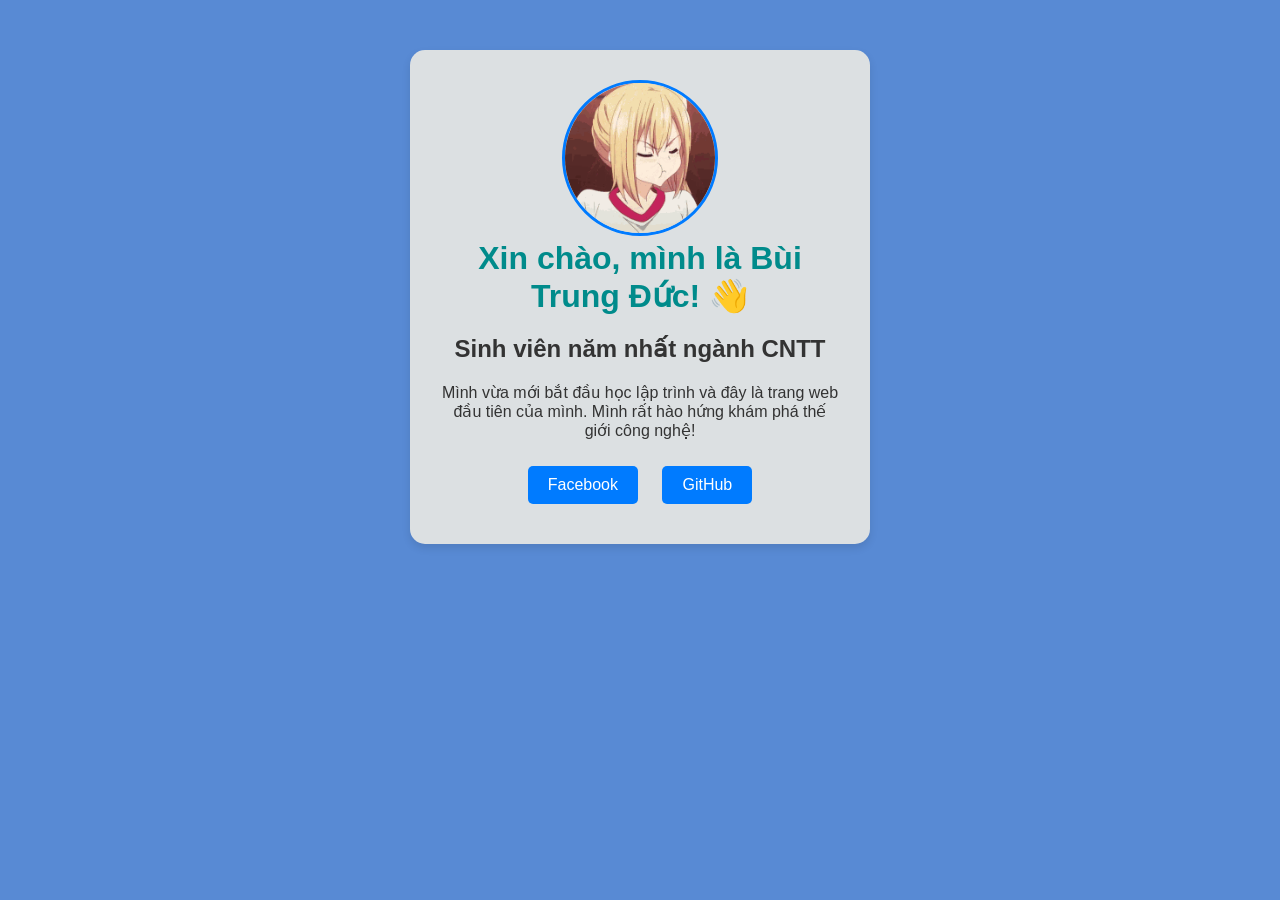
==== index.html @ e3af49bd "Change file" ====
<!DOCTYPE html> 
<html lang="vi"> 
    <style>
     body {
            background-color: #1358a8;
            font-family: Arial, sans-serif;
            margin: 0;
            padding: 20px;
            color: #333;
        }
        
        header, main, footer {
            max-width: 800px;
            margin: 0 auto;
            padding: 15px;
            background-color: rgba(209, 99, 99, 0.6);
            border-radius: 8px;
            margin-bottom: 15px;
        }
        
        h1 {
            color: #008B8B;
            margin: 0;
        }
        
        /* Căn giữa ảnh cho đẹp */
        picture {
            display: block;
            text-align: center;
            margin: 15px 0;
        }
        
        picture img {
            max-width: 100%;
            height: auto;
            border-radius: 8px;
            box-shadow: 0 4px 8px rgba(0, 0, 0, 0.2);
        }
     </style>
     <link rel="stylesheet" href="css/style.css">
<head> 
     <link rel="icon" href="assets/images.jfif" >
    <meta name="description" content="Trang giới thiệu bản thân - Bài thực hành FIT4014">
    <meta name="author" content="Đức">
    <meta charset="UTF-8"> 
    <meta name="viewport" content="width=device-width, initial-scale=1.0">     <title>Trang cá nhân của tôi</title> 
    <link rel="stylesheet" href="css/style.css"> 
</head> 
<body> 
    <div class="container"> 
        <!-- Lưu một ảnh vào thư mục assets và đổi tên tệp tương ứng dưới đây -->         <img src="assets/images/avatar.jpg" alt="Ảnh đại diện" class="avatar"> 
         
        <h1>Xin chào, mình là Bùi Trung Đức! 👋</h1>

        <h2>Sinh viên năm nhất ngành CNTT</h2> 
         
        <p>Mình vừa mới bắt đầu học lập trình và đây là trang web đầu tiên của mình. Mình rất hào hứng khám phá thế giới công nghệ!</p> 
         
        <div class="links"> 
            <a href="https://facebook.com/@yukosheini" target="_blank">Facebook</a> 
            <a href="https://github.com/yukosheini" target="_blank">GitHub</a> 
        </div> 
    </div> 
</body> 
</html>
---- css/style.css ----
body {     font-family: Arial, sans-serif;     background-color: #588ad4;     display: flex;     justify-content: center;     padding-top: 50px; 
} .container {     background-color: rgb(220, 224, 226);     width: 400px;     padding: 30px;     border-radius: 15px;     box-shadow: 0 4px 8px rgba(0,0,0,0.1);     text-align: center; 
} .avatar {     width: 150px;     height: 150px;     border-radius: 50%;     object-fit: cover;     border: 3px solid #007bff; 
} .links a {     display: inline-block;     margin: 10px;     padding: 10px 20px;     background-color: #007bff;     color: white;     text-decoration: none;     border-radius: 5px; } .links a:hover {     background-color: #0056b3; 
}
---- css/style.css ----
body {     font-family: Arial, sans-serif;     background-color: #588ad4;     display: flex;     justify-content: center;     padding-top: 50px; 
} .container {     background-color: rgb(220, 224, 226);     width: 400px;     padding: 30px;     border-radius: 15px;     box-shadow: 0 4px 8px rgba(0,0,0,0.1);     text-align: center; 
} .avatar {     width: 150px;     height: 150px;     border-radius: 50%;     object-fit: cover;     border: 3px solid #007bff; 
} .links a {     display: inline-block;     margin: 10px;     padding: 10px 20px;     background-color: #007bff;     color: white;     text-decoration: none;     border-radius: 5px; } .links a:hover {     background-color: #0056b3; 
}
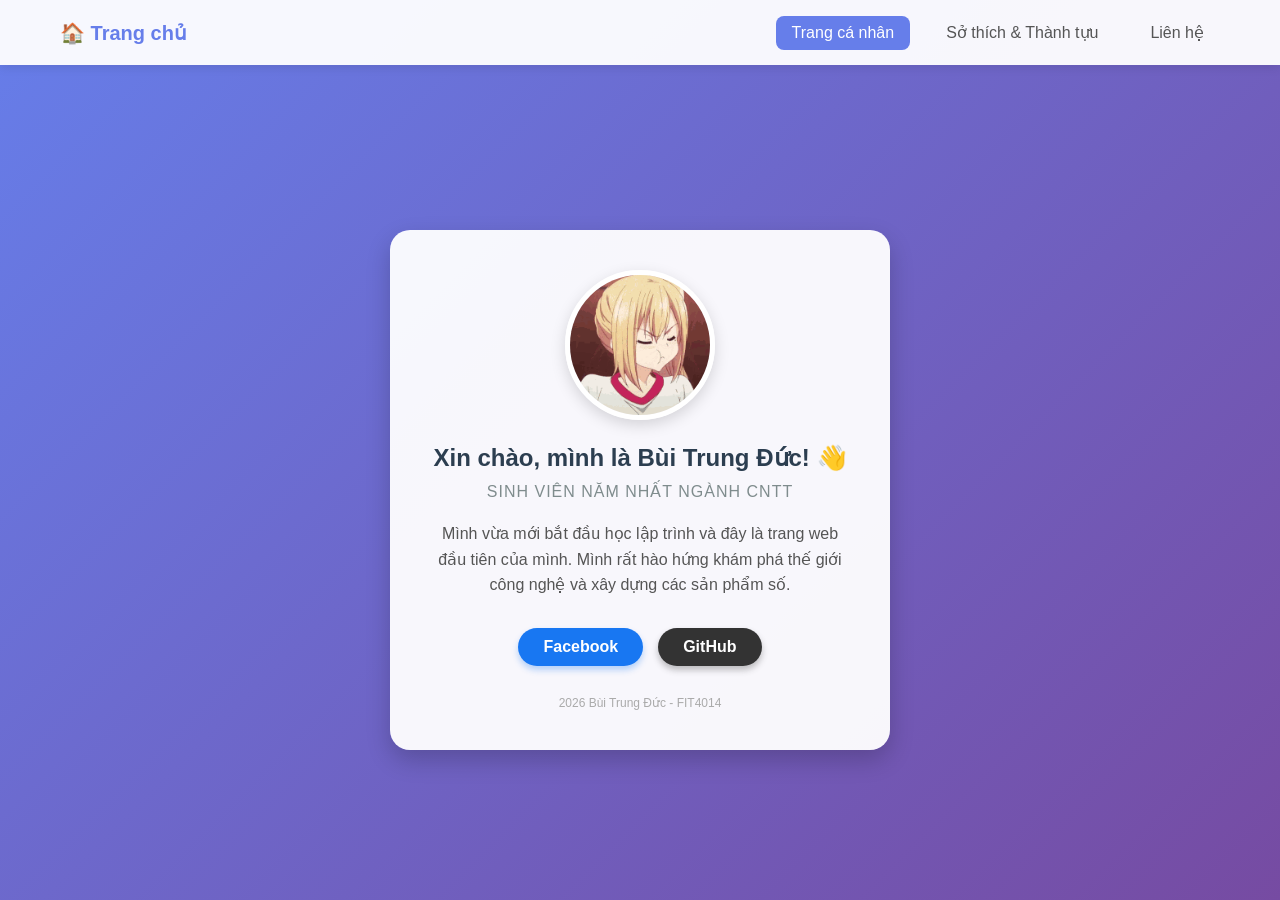
==== commit 45c6919d: "update cv" ====
--- a/index.html
+++ b/index.html
@@ -1,65 +1,226 @@
-<!DOCTYPE html> 
-<html lang="vi"> 
-    <style>
-     body {
-            background-color: #1358a8;
-            font-family: Arial, sans-serif;
-            margin: 0;
-            padding: 20px;
-            color: #333;
-        }
-        
-        header, main, footer {
-            max-width: 800px;
-            margin: 0 auto;
-            padding: 15px;
-            background-color: rgba(209, 99, 99, 0.6);
-            border-radius: 8px;
-            margin-bottom: 15px;
-        }
-        
-        h1 {
-            color: #008B8B;
-            margin: 0;
-        }
-        
-        /* Căn giữa ảnh cho đẹp */
-        picture {
-            display: block;
-            text-align: center;
-            margin: 15px 0;
-        }
-        
-        picture img {
-            max-width: 100%;
-            height: auto;
-            border-radius: 8px;
-            box-shadow: 0 4px 8px rgba(0, 0, 0, 0.2);
-        }
-     </style>
-     <link rel="stylesheet" href="css/style.css">
-<head> 
-     <link rel="icon" href="assets/images.jfif" >
+<!DOCTYPE html>
+<html lang="vi">
+<head>
+    <meta charset="UTF-8">
+    <meta name="viewport" content="width=device-width, initial-scale=1.0">
     <meta name="description" content="Trang giới thiệu bản thân - Bài thực hành FIT4014">
     <meta name="author" content="Đức">
-    <meta charset="UTF-8"> 
-    <meta name="viewport" content="width=device-width, initial-scale=1.0">     <title>Trang cá nhân của tôi</title> 
-    <link rel="stylesheet" href="css/style.css"> 
-</head> 
-<body> 
-    <div class="container"> 
-        <!-- Lưu một ảnh vào thư mục assets và đổi tên tệp tương ứng dưới đây -->         <img src="assets/images/avatar.jpg" alt="Ảnh đại diện" class="avatar"> 
-         
+    
+    <link rel="icon" href="assets/images.jfif" type="image/x-icon">
+    
+    <title>Trang cá nhân của Bùi Trung Đức</title>
+
+    <style>
+        * {
+            box-sizing: border-box;
+            margin: 0;
+            padding: 0;
+        }
+
+        body {
+            background: linear-gradient(135deg, #667eea 0%, #764ba2 100%);
+            font-family: 'Segoe UI', Tahoma, Geneva, Verdana, sans-serif;
+            min-height: 100vh;
+            display: flex;
+            justify-content: center;
+            align-items: center;
+            color: #333;
+        }
+
+        /* Thanh điều hướng */
+        nav {
+            position: fixed;
+            top: 0;
+            left: 0;
+            right: 0;
+            background-color: rgba(255, 255, 255, 0.95);
+            box-shadow: 0 2px 10px rgba(0, 0, 0, 0.1);
+            z-index: 1000;
+            padding: 15px 0;
+        }
+
+        nav .nav-container {
+            max-width: 1200px;
+            margin: 0 auto;
+            padding: 0 20px;
+            display: flex;
+            justify-content: space-between;
+            align-items: center;
+        }
+
+        nav .logo {
+            font-size: 20px;
+            font-weight: bold;
+            color: #667eea;
+            text-decoration: none;
+        }
+
+        nav .nav-links {
+            display: flex;
+            gap: 20px;
+            align-items: center;
+        }
+
+        nav .nav-links a {
+            text-decoration: none;
+            color: #555;
+            font-weight: 500;
+            padding: 8px 16px;
+            border-radius: 8px;
+            transition: all 0.3s ease;
+        }
+
+        nav .nav-links a:hover {
+            background-color: #667eea;
+            color: white;
+        }
+
+        nav .nav-links a.active {
+            background-color: #667eea;
+            color: white;
+        }
+
+        /* Khung chứa nội dung chính */
+        .container {
+            background-color: rgba(255, 255, 255, 0.95);
+            width: 90%;
+            max-width: 500px;
+            padding: 40px;
+            border-radius: 20px;
+            box-shadow: 0 10px 25px rgba(0, 0, 0, 0.2);
+            text-align: center;
+            transition: transform 0.3s ease;
+            margin-top: 80px; /* Khoảng cách từ nav */
+        }
+
+        .container:hover {
+            transform: translateY(-5px);
+        }
+
+        .avatar {
+            width: 150px;
+            height: 150px;
+            object-fit: cover;
+            border-radius: 50%;
+            border: 5px solid #fff;
+            box-shadow: 0 5px 15px rgba(0, 0, 0, 0.15);
+            margin-bottom: 20px;
+        }
+
+        h1 {
+            color: #2c3e50;
+            font-size: 24px;
+            margin-bottom: 10px;
+        }
+
+        h2 {
+            color: #7f8c8d;
+            font-size: 16px;
+            font-weight: normal;
+            margin-bottom: 20px;
+            text-transform: uppercase;
+            letter-spacing: 1px;
+        }
+
+        p {
+            line-height: 1.6;
+            color: #555;
+            margin-bottom: 30px;
+        }
+
+        .links {
+            display: flex;
+            justify-content: center;
+            gap: 15px;
+            flex-wrap: wrap;
+        }
+
+        .btn {
+            text-decoration: none;
+            padding: 10px 25px;
+            border-radius: 30px;
+            font-weight: bold;
+            transition: all 0.3s ease;
+            display: inline-block;
+        }
+
+        .btn-fb {
+            background-color: #1877f2;
+            color: white;
+            box-shadow: 0 4px 6px rgba(24, 119, 242, 0.3);
+        }
+
+        .btn-fb:hover {
+            background-color: #166fe5;
+            transform: scale(1.05);
+        }
+
+        .btn-gh {
+            background-color: #333;
+            color: white;
+            box-shadow: 0 4px 6px rgba(51, 51, 51, 0.3);
+        }
+
+        .btn-gh:hover {
+            background-color: #000;
+            transform: scale(1.05);
+        }
+
+        footer {
+            margin-top: 30px;
+            font-size: 12px;
+            color: #aaa;
+        }
+
+        /* Responsive cho mobile */
+        @media (max-width: 768px) {
+            nav .nav-container {
+                flex-direction: column;
+                gap: 10px;
+            }
+            
+            .container {
+                margin-top: 120px;
+                padding: 30px 20px;
+            }
+        }
+    </style>
+</head>
+<body>
+
+    <!-- Thanh điều hướng -->
+    <nav>
+        <div class="nav-container">
+            <a href="index.html" class="logo">🏠 Trang chủ</a>
+            <div class="nav-links">
+                <a href="index.html" class="active">Trang cá nhân</a>
+                <a href="hello.html">Sở thích & Thành tựu</a>
+                <a href="contact.html">Liên hệ</a>
+            </div>
+        </div>
+    </nav>
+
+    <div class="container">
+        <img src="assets/images/avatar.jpg" alt="Ảnh đại diện Bùi Trung Đức" class="avatar" onerror="this.src='https://via.placeholder.com/150'">
+        
         <h1>Xin chào, mình là Bùi Trung Đức! 👋</h1>
-
-        <h2>Sinh viên năm nhất ngành CNTT</h2> 
-         
-        <p>Mình vừa mới bắt đầu học lập trình và đây là trang web đầu tiên của mình. Mình rất hào hứng khám phá thế giới công nghệ!</p> 
-         
-        <div class="links"> 
-            <a href="https://facebook.com/@yukosheini" target="_blank">Facebook</a> 
-            <a href="https://github.com/yukosheini" target="_blank">GitHub</a> 
-        </div> 
-    </div> 
-</body> 
-</html> 
+        
+        <h2>Sinh viên năm nhất ngành CNTT</h2>
+        
+        <p>
+            Mình vừa mới bắt đầu học lập trình và đây là trang web đầu tiên của mình. 
+            Mình rất hào hứng khám phá thế giới công nghệ và xây dựng các sản phẩm số.
+        </p>
+        
+        <div class="links">
+            <a href="https://facebook.com/@yukosheini" target="_blank" class="btn btn-fb">Facebook</a>
+            <a href="https://github.com/yukosheini" target="_blank" class="btn btn-gh">GitHub</a>
+        </div>
+
+        <footer>
+            2026 Bùi Trung Đức - FIT4014
+        </footer>
+    </div>
+
+</body>
+</html>
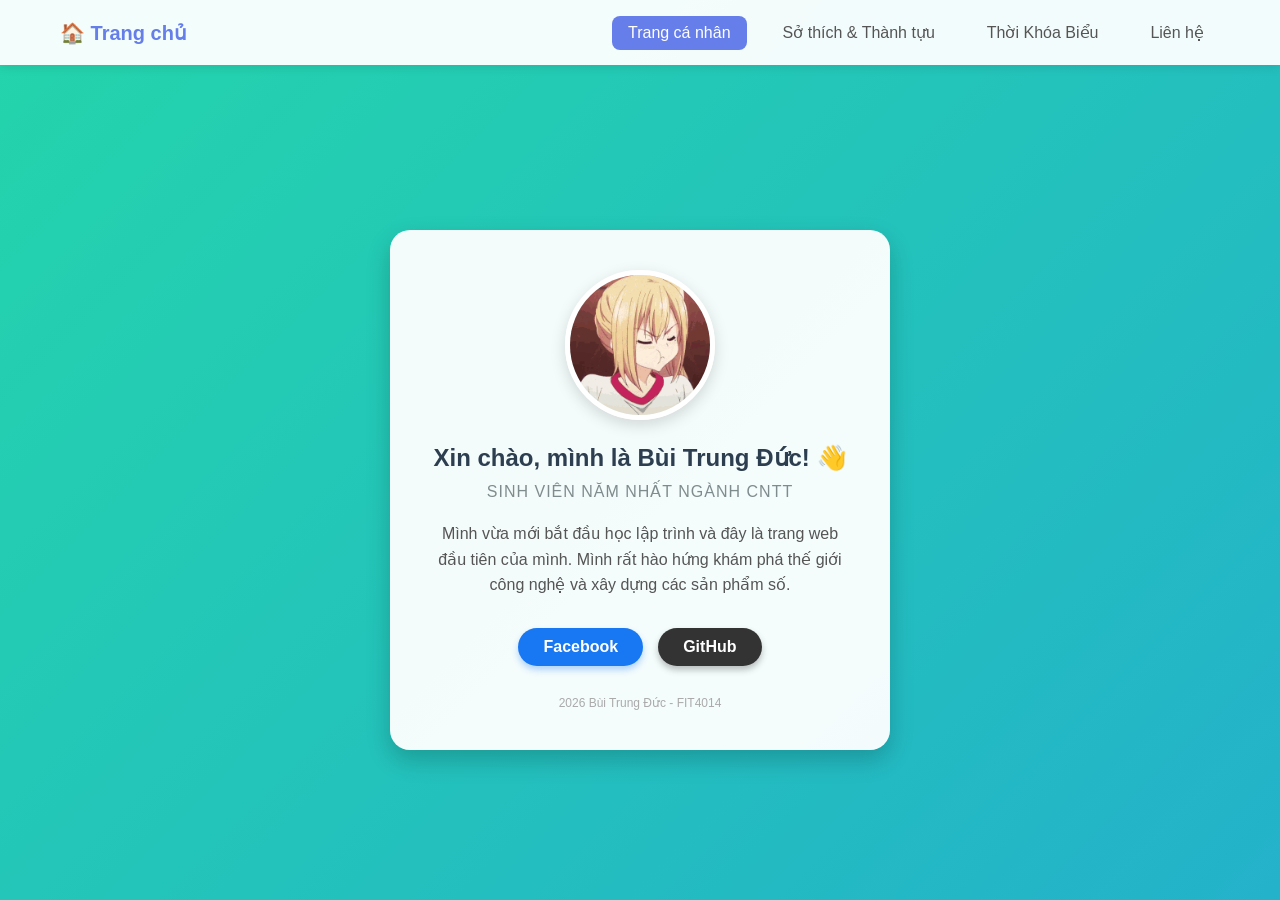
==== commit 72ee7d67: "Enhance background with animated gradient effect Updated the background style to a dynamic gradient " ====
--- a/index.html
+++ b/index.html
@@ -17,14 +17,34 @@
             padding: 0;
         }
 
+        /* --- BACKGROUND ĐỘNG --- */
         body {
-            background: linear-gradient(135deg, #667eea 0%, #764ba2 100%);
+            /* Tạo gradient với 3 màu và kích thước lớn hơn màn hình */
+            background: linear-gradient(-45deg, #ee7752, #e73c7e, #23a6d5, #23d5ab);
+            background-size: 400% 400%;
+            
+            /* Hiệu ứng chuyển động */
+            animation: gradientBG 15s ease infinite;
+            
             font-family: 'Segoe UI', Tahoma, Geneva, Verdana, sans-serif;
             min-height: 100vh;
             display: flex;
             justify-content: center;
             align-items: center;
             color: #333;
+        }
+
+        /* Định nghĩa chuyển động cho background */
+        @keyframes gradientBG {
+            0% {
+                background-position: 0% 50%;
+            }
+            50% {
+                background-position: 100% 50%;
+            }
+            100% {
+                background-position: 0% 50%;
+            }
         }
 
         /* Thanh điều hướng */
@@ -185,6 +205,7 @@
             }
         }
     </style>
+    </style>
 </head>
 <body>
 
@@ -195,6 +216,7 @@
             <div class="nav-links">
                 <a href="index.html" class="active">Trang cá nhân</a>
                 <a href="hello.html">Sở thích & Thành tựu</a>
+                <a href="schedule.html">Thời Khóa Biểu</a>
                 <a href="contact.html">Liên hệ</a>
             </div>
         </div>
@@ -223,4 +245,4 @@
     </div>
 
 </body>
-</html>+</html>
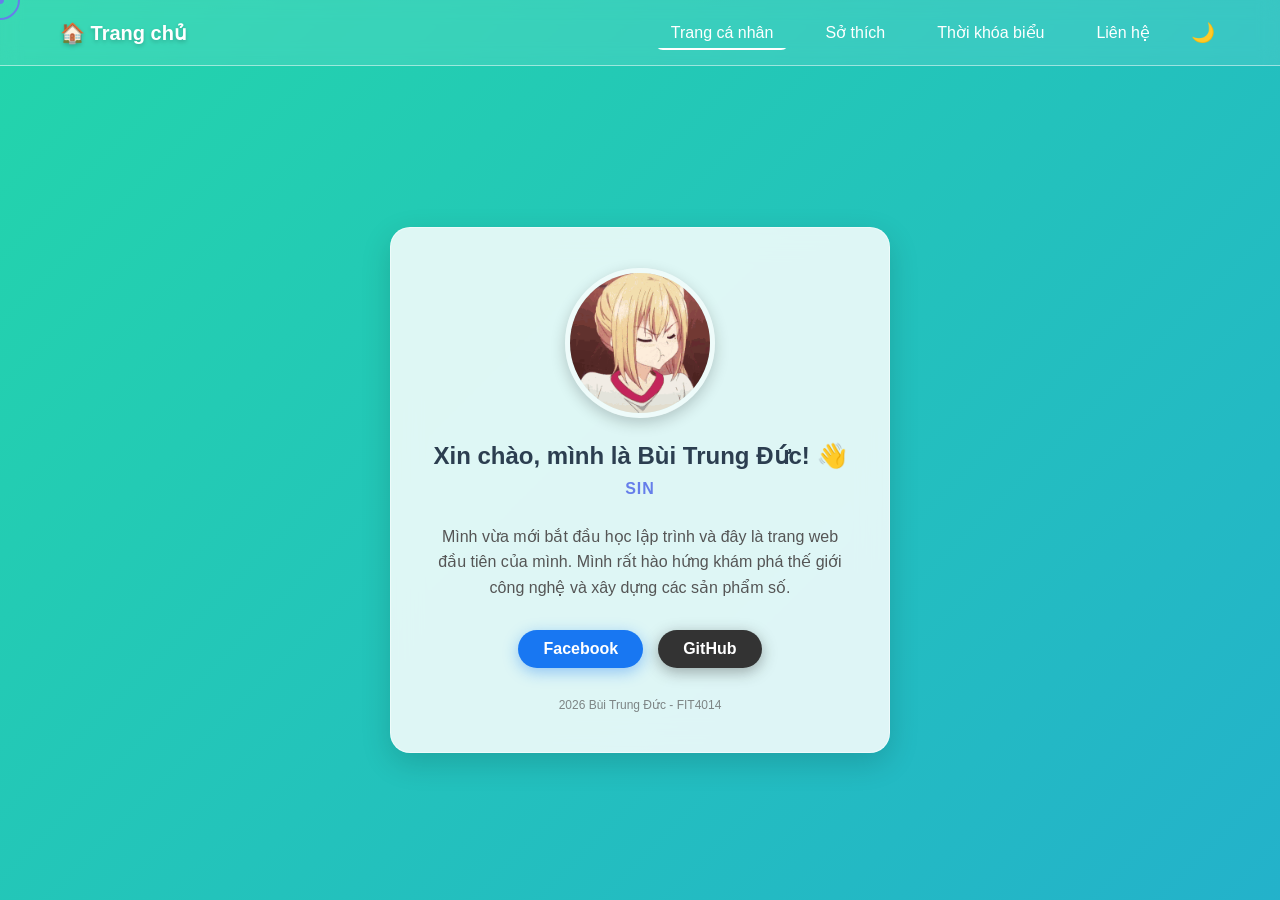
==== commit b3a8ad66: "update" ====
--- a/index.html
+++ b/index.html
@@ -6,57 +6,112 @@
     <meta name="description" content="Trang giới thiệu bản thân - Bài thực hành FIT4014">
     <meta name="author" content="Đức">
     
-    <link rel="icon" href="assets/images.jfif" type="image/x-icon">
+    <!-- Favicon placeholder nếu ảnh lỗi -->
+    <link rel="icon" href="assets/images.jfif" type="image/x-icon" onerror="this.href='data:image/svg+xml,<svg xmlns=%22http://www.w3.org/2000/svg%22 viewBox=%220 0 100 100%22><text y=%22.9em%22 font-size=%2290%22>👨‍💻</text></svg>'">
     
     <title>Trang cá nhân của Bùi Trung Đức</title>
 
     <style>
+        :root {
+            --primary-color: #667eea;
+            --bg-light: rgba(255, 255, 255, 0.85);
+            --text-dark: #2c3e50;
+            --text-gray: #555;
+            --shadow: 0 10px 30px rgba(0, 0, 0, 0.15);
+            --glass-border: 1px solid rgba(255, 255, 255, 0.5);
+        }
+
+        /* Dark Mode Variables */
+        [data-theme="dark"] {
+            --bg-light: rgba(30, 30, 40, 0.85);
+            --text-dark: #ecf0f1;
+            --text-gray: #bdc3c7;
+            --shadow: 0 10px 30px rgba(0, 0, 0, 0.5);
+            --glass-border: 1px solid rgba(255, 255, 255, 0.1);
+        }
+
         * {
             box-sizing: border-box;
             margin: 0;
             padding: 0;
+            cursor: none; /* Ẩn con trỏ mặc định để dùng custom cursor */
+        }
+
+        /* --- CUSTOM CURSOR --- */
+        .cursor-dot,
+        .cursor-outline {
+            position: fixed;
+            top: 0;
+            left: 0;
+            transform: translate(-50%, -50%);
+            border-radius: 50%;
+            z-index: 9999;
+            pointer-events: none;
+        }
+
+        .cursor-dot {
+            width: 8px;
+            height: 8px;
+            background-color: var(--primary-color);
+        }
+
+        .cursor-outline {
+            width: 40px;
+            height: 40px;
+            border: 2px solid var(--primary-color);
+            transition: width 0.2s, height 0.2s, background-color 0.2s;
+        }
+
+        body:hover .cursor-outline {
+            opacity: 1;
+        }
+
+        /* Hover state for cursor */
+        body.hovering .cursor-outline {
+            width: 60px;
+            height: 60px;
+            background-color: rgba(102, 126, 234, 0.1);
+            border-color: transparent;
         }
 
         /* --- BACKGROUND ĐỘNG --- */
         body {
-            /* Tạo gradient với 3 màu và kích thước lớn hơn màn hình */
             background: linear-gradient(-45deg, #ee7752, #e73c7e, #23a6d5, #23d5ab);
             background-size: 400% 400%;
-            
-            /* Hiệu ứng chuyển động */
             animation: gradientBG 15s ease infinite;
-            
             font-family: 'Segoe UI', Tahoma, Geneva, Verdana, sans-serif;
             min-height: 100vh;
             display: flex;
             justify-content: center;
             align-items: center;
-            color: #333;
-        }
-
-        /* Định nghĩa chuyển động cho background */
+            color: var(--text-dark);
+            overflow-x: hidden;
+            perspective: 1000px; /* Cho hiệu ứng 3D */
+        }
+
         @keyframes gradientBG {
-            0% {
-                background-position: 0% 50%;
-            }
-            50% {
-                background-position: 100% 50%;
-            }
-            100% {
-                background-position: 0% 50%;
-            }
-        }
-
-        /* Thanh điều hướng */
+            0% { background-position: 0% 50%; }
+            50% { background-position: 100% 50%; }
+            100% { background-position: 0% 50%; }
+        }
+
+        /* --- NAVBAR --- */
         nav {
             position: fixed;
             top: 0;
             left: 0;
             right: 0;
-            background-color: rgba(255, 255, 255, 0.95);
-            box-shadow: 0 2px 10px rgba(0, 0, 0, 0.1);
+            background-color: rgba(255, 255, 255, 0.1);
+            backdrop-filter: blur(10px);
+            -webkit-backdrop-filter: blur(10px);
+            border-bottom: var(--glass-border);
             z-index: 1000;
             padding: 15px 0;
+            transition: transform 0.3s ease-in-out;
+        }
+
+        nav.nav-hidden {
+            transform: translateY(-100%);
         }
 
         nav .nav-container {
@@ -71,7 +126,8 @@
         nav .logo {
             font-size: 20px;
             font-weight: bold;
-            color: #667eea;
+            color: #fff;
+            text-shadow: 0 2px 4px rgba(0,0,0,0.2);
             text-decoration: none;
         }
 
@@ -83,38 +139,71 @@
 
         nav .nav-links a {
             text-decoration: none;
-            color: #555;
+            color: #fff;
             font-weight: 500;
             padding: 8px 16px;
             border-radius: 8px;
             transition: all 0.3s ease;
-        }
-
-        nav .nav-links a:hover {
-            background-color: #667eea;
+            position: relative;
+            overflow: hidden;
+        }
+
+        nav .nav-links a::after {
+            content: '';
+            position: absolute;
+            bottom: 0;
+            left: 0;
+            width: 0;
+            height: 2px;
+            background-color: white;
+            transition: width 0.3s ease;
+        }
+
+        nav .nav-links a:hover::after,
+        nav .nav-links a.active::after {
+            width: 100%;
+        }
+
+        /* Theme Toggle Button */
+        .theme-toggle {
+            background: none;
+            border: none;
             color: white;
-        }
-
-        nav .nav-links a.active {
-            background-color: #667eea;
-            color: white;
-        }
-
-        /* Khung chứa nội dung chính */
+            font-size: 1.2rem;
+            cursor: pointer;
+            padding: 5px;
+            transition: transform 0.3s;
+        }
+        .theme-toggle:hover {
+            transform: rotate(180deg);
+        }
+
+        /* --- MAIN CONTAINER (GLASSMORPHISM + 3D) --- */
         .container {
-            background-color: rgba(255, 255, 255, 0.95);
+            background-color: var(--bg-light);
+            backdrop-filter: blur(15px);
+            -webkit-backdrop-filter: blur(15px);
+            border: var(--glass-border);
             width: 90%;
             max-width: 500px;
             padding: 40px;
             border-radius: 20px;
-            box-shadow: 0 10px 25px rgba(0, 0, 0, 0.2);
+            box-shadow: var(--shadow);
             text-align: center;
-            transition: transform 0.3s ease;
-            margin-top: 80px; /* Khoảng cách từ nav */
-        }
-
-        .container:hover {
-            transform: translateY(-5px);
+            margin-top: 80px;
+            
+            /* Initial state for animation */
+            opacity: 0;
+            transform: translateY(30px);
+            transition: opacity 0.8s ease-out, transform 0.8s ease-out;
+            
+            /* 3D Transform settings */
+            transform-style: preserve-3d;
+        }
+
+        .container.visible {
+            opacity: 1;
+            transform: translateY(0);
         }
 
         .avatar {
@@ -122,29 +211,35 @@
             height: 150px;
             object-fit: cover;
             border-radius: 50%;
-            border: 5px solid #fff;
-            box-shadow: 0 5px 15px rgba(0, 0, 0, 0.15);
+            border: 5px solid rgba(255,255,255,0.5);
+            box-shadow: 0 5px 15px rgba(0, 0, 0, 0.2);
             margin-bottom: 20px;
+            transition: transform 0.5s cubic-bezier(0.175, 0.885, 0.32, 1.275);
+        }
+
+        .container:hover .avatar {
+            transform: scale(1.1) rotate(5deg);
         }
 
         h1 {
-            color: #2c3e50;
+            color: var(--text-dark);
             font-size: 24px;
             margin-bottom: 10px;
         }
 
         h2 {
-            color: #7f8c8d;
+            color: var(--primary-color);
             font-size: 16px;
-            font-weight: normal;
+            font-weight: 600;
             margin-bottom: 20px;
             text-transform: uppercase;
             letter-spacing: 1px;
+            min-height: 24px; /* Prevent layout shift */
         }
 
         p {
             line-height: 1.6;
-            color: #555;
+            color: var(--text-gray);
             margin-bottom: 30px;
         }
 
@@ -162,72 +257,98 @@
             font-weight: bold;
             transition: all 0.3s ease;
             display: inline-block;
+            position: relative;
+            overflow: hidden;
+            z-index: 1;
+        }
+
+        .btn::before {
+            content: '';
+            position: absolute;
+            top: 0;
+            left: -100%;
+            width: 100%;
+            height: 100%;
+            background: linear-gradient(90deg, transparent, rgba(255,255,255,0.2), transparent);
+            transition: 0.5s;
+            z-index: -1;
+        }
+
+        .btn:hover::before {
+            left: 100%;
         }
 
         .btn-fb {
             background-color: #1877f2;
             color: white;
-            box-shadow: 0 4px 6px rgba(24, 119, 242, 0.3);
-        }
-
-        .btn-fb:hover {
-            background-color: #166fe5;
-            transform: scale(1.05);
+            box-shadow: 0 4px 15px rgba(24, 119, 242, 0.4);
         }
 
         .btn-gh {
             background-color: #333;
             color: white;
-            box-shadow: 0 4px 6px rgba(51, 51, 51, 0.3);
-        }
-
-        .btn-gh:hover {
-            background-color: #000;
-            transform: scale(1.05);
+            box-shadow: 0 4px 15px rgba(51, 51, 51, 0.4);
+        }
+
+        .btn:hover {
+            transform: translateY(-3px);
+            box-shadow: 0 6px 20px rgba(0,0,0,0.2);
         }
 
         footer {
             margin-top: 30px;
             font-size: 12px;
-            color: #aaa;
-        }
-
-        /* Responsive cho mobile */
+            color: var(--text-gray);
+            opacity: 0.7;
+        }
+
+        /* Responsive */
         @media (max-width: 768px) {
             nav .nav-container {
                 flex-direction: column;
                 gap: 10px;
             }
-            
             .container {
-                margin-top: 120px;
+                margin-top: 140px;
                 padding: 30px 20px;
             }
-        }
-    </style>
+            /* Disable custom cursor on touch devices */
+            .cursor-dot, .cursor-outline {
+                display: none;
+            }
+            * {
+                cursor: auto;
+            }
+        }
     </style>
 </head>
-<body>
+<body data-theme="light">
+
+    <!-- Custom Cursor Elements -->
+    <div class="cursor-dot"></div>
+    <div class="cursor-outline"></div>
 
     <!-- Thanh điều hướng -->
-    <nav>
+    <nav id="navbar">
         <div class="nav-container">
-            <a href="index.html" class="logo">🏠 Trang chủ</a>
+            <a href="index.html" class="logo hover-target">🏠 Trang chủ</a>
             <div class="nav-links">
-                <a href="index.html" class="active">Trang cá nhân</a>
-                <a href="hello.html">Sở thích & Thành tựu</a>
-                <a href="schedule.html">Thời Khóa Biểu</a>
-                <a href="contact.html">Liên hệ</a>
+                <a href="index.html" class="active hover-target">Trang cá nhân</a>
+                <a href="hello.html" class="hover-target">Sở thích</a>
+                <a href="schedule.html" class="hover-target">Thời khóa biểu</a>
+                <a href="contact.html" class="hover-target">Liên hệ</a>
+                <button class="theme-toggle hover-target" id="theme-btn">🌙</button>
             </div>
         </div>
     </nav>
 
-    <div class="container">
-        <img src="assets/images/avatar.jpg" alt="Ảnh đại diện Bùi Trung Đức" class="avatar" onerror="this.src='https://via.placeholder.com/150'">
+    <div class="container hover-target" id="tilt-card">
+        <img src="assets/images/avatar.jpg" alt="Ảnh đại diện Bùi Trung Đức" class="avatar" onerror="this.src='https://ui-avatars.com/api/?name=Bui+Trung+Duc&background=random&size=150'">
         
         <h1>Xin chào, mình là Bùi Trung Đức! 👋</h1>
         
-        <h2>Sinh viên năm nhất ngành CNTT</h2>
+        <!-- Typing effect will happen here -->
+        <h2 id="typing-text"></h2>
         
         <p>
             Mình vừa mới bắt đầu học lập trình và đây là trang web đầu tiên của mình. 
@@ -235,8 +356,8 @@
         </p>
         
         <div class="links">
-            <a href="https://facebook.com/@yukosheini" target="_blank" class="btn btn-fb">Facebook</a>
-            <a href="https://github.com/yukosheini" target="_blank" class="btn btn-gh">GitHub</a>
+            <a href="https://facebook.com/@yukosheini" target="_blank" class="btn btn-fb hover-target">Facebook</a>
+            <a href="https://github.com/yukosheini" target="_blank" class="btn btn-gh hover-target">GitHub</a>
         </div>
 
         <footer>
@@ -244,5 +365,120 @@
         </footer>
     </div>
 
+    <script>
+        document.addEventListener('DOMContentLoaded', () => {
+            
+            // --- 1. CUSTOM CURSOR LOGIC ---
+            const cursorDot = document.querySelector('.cursor-dot');
+            const cursorOutline = document.querySelector('.cursor-outline');
+            const hoverTargets = document.querySelectorAll('.hover-target');
+
+            window.addEventListener('mousemove', (e) => {
+                const posX = e.clientX;
+                const posY = e.clientY;
+
+                // Dot follows instantly
+                cursorDot.style.left = `${posX}px`;
+                cursorDot.style.top = `${posY}px`;
+
+                // Outline follows with slight delay (animation in CSS helps, but JS updates pos)
+                cursorOutline.animate({
+                    left: `${posX}px`,
+                    top: `${posY}px`
+                }, { duration: 500, fill: "forwards" });
+            });
+
+            // Add hover effect to interactive elements
+            hoverTargets.forEach(el => {
+                el.addEventListener('mouseenter', () => document.body.classList.add('hovering'));
+                el.addEventListener('mouseleave', () => document.body.classList.remove('hovering'));
+            });
+
+
+            // --- 2. ENTRANCE ANIMATION ---
+            const container = document.getElementById('tilt-card');
+            setTimeout(() => {
+                container.classList.add('visible');
+            }, 100);
+
+
+            // --- 3. TYPING EFFECT ---
+            const textElement = document.getElementById('typing-text');
+            const textToType = "Sinh viên năm nhất ngành CNTT";
+            let charIndex = 0;
+
+            function typeWriter() {
+                if (charIndex < textToType.length) {
+                    textElement.innerHTML += textToType.charAt(charIndex);
+                    charIndex++;
+                    setTimeout(typeWriter, 100); // Tốc độ gõ
+                } else {
+                    // Optional: Blinking cursor effect after typing finishes could be added here
+                }
+            }
+            // Start typing after entrance animation
+            setTimeout(typeWriter, 800);
+
+
+            // --- 4. SMART NAVBAR (Hide on scroll down, show on scroll up) ---
+            let lastScrollTop = 0;
+            const navbar = document.getElementById('navbar');
+
+            window.addEventListener('scroll', () => {
+                let scrollTop = window.pageYOffset || document.documentElement.scrollTop;
+                
+                if (scrollTop > lastScrollTop && scrollTop > 100) {
+                    // Scroll Down
+                    navbar.classList.add('nav-hidden');
+                } else {
+                    // Scroll Up
+                    navbar.classList.remove('nav-hidden');
+                }
+                lastScrollTop = scrollTop;
+            });
+
+
+            // --- 5. DARK MODE TOGGLE ---
+            const themeBtn = document.getElementById('theme-btn');
+            const body = document.body;
+            
+            // Check local storage
+            const currentTheme = localStorage.getItem('theme');
+            if (currentTheme) {
+                body.setAttribute('data-theme', currentTheme);
+                themeBtn.textContent = currentTheme === 'dark' ? '☀️' : '🌙';
+            }
+
+            themeBtn.addEventListener('click', () => {
+                const isDark = body.getAttribute('data-theme') === 'dark';
+                const newTheme = isDark ? 'light' : 'dark';
+                
+                body.setAttribute('data-theme', newTheme);
+                themeBtn.textContent = isDark ? '🌙' : '☀️';
+                localStorage.setItem('theme', newTheme);
+            });
+
+
+            // --- 6. 3D TILT EFFECT FOR CARD ---
+            // Only active on desktop
+            if (window.matchMedia("(min-width: 769px)").matches) {
+                container.addEventListener('mousemove', (e) => {
+                    const rect = container.getBoundingClientRect();
+                    const x = e.clientX - rect.left;
+                    const y = e.clientY - rect.top;
+                    
+                    // Calculate rotation based on mouse position
+                    const xRotation = -((y - rect.height / 2) / 20); 
+                    const yRotation = (x - rect.width / 2) / 20;
+                    
+                    container.style.transform = `perspective(1000px) rotateX(${xRotation}deg) rotateY(${yRotation}deg) scale(1.02)`;
+                });
+
+                container.addEventListener('mouseleave', () => {
+                    container.style.transform = 'perspective(1000px) rotateX(0) rotateY(0) scale(1)';
+                });
+            }
+        });
+    </script>
 </body>
-</html>
+</html>
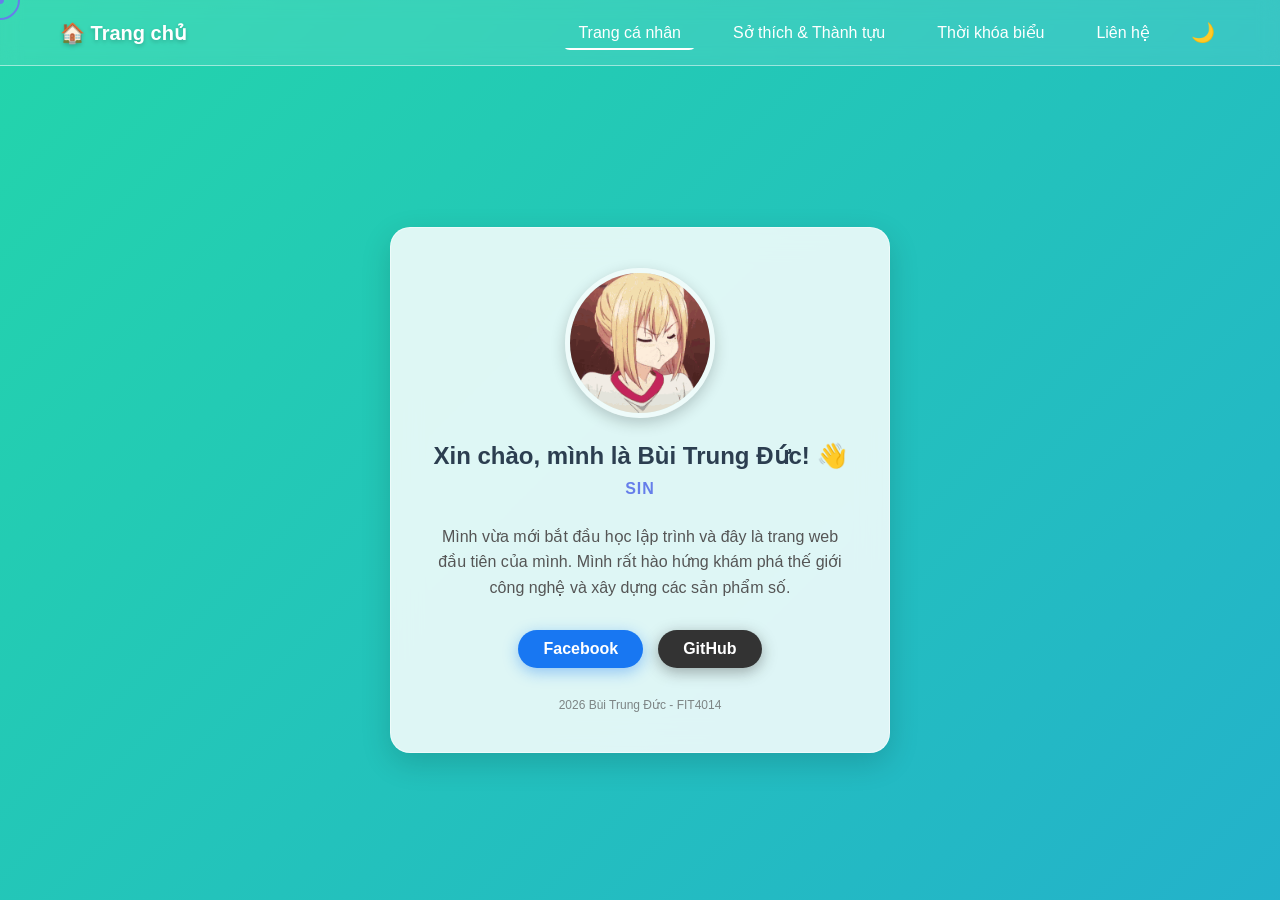
==== commit 17adec9d: "update" ====
--- a/index.html
+++ b/index.html
@@ -334,8 +334,8 @@
             <a href="index.html" class="logo hover-target">🏠 Trang chủ</a>
             <div class="nav-links">
                 <a href="index.html" class="active hover-target">Trang cá nhân</a>
-                <a href="hello.html" class="hover-target">Sở thích</a>
-                <a href="schedule.html" class="hover-target">Thời khóa biểu</a>
+                <a href="hello.html" class="hover-target">Sở thích & Thành tựu</a>
+                <a href="Schedule.html" class="hover-target">Thời khóa biểu</a>
                 <a href="contact.html" class="hover-target">Liên hệ</a>
                 <button class="theme-toggle hover-target" id="theme-btn">🌙</button>
             </div>
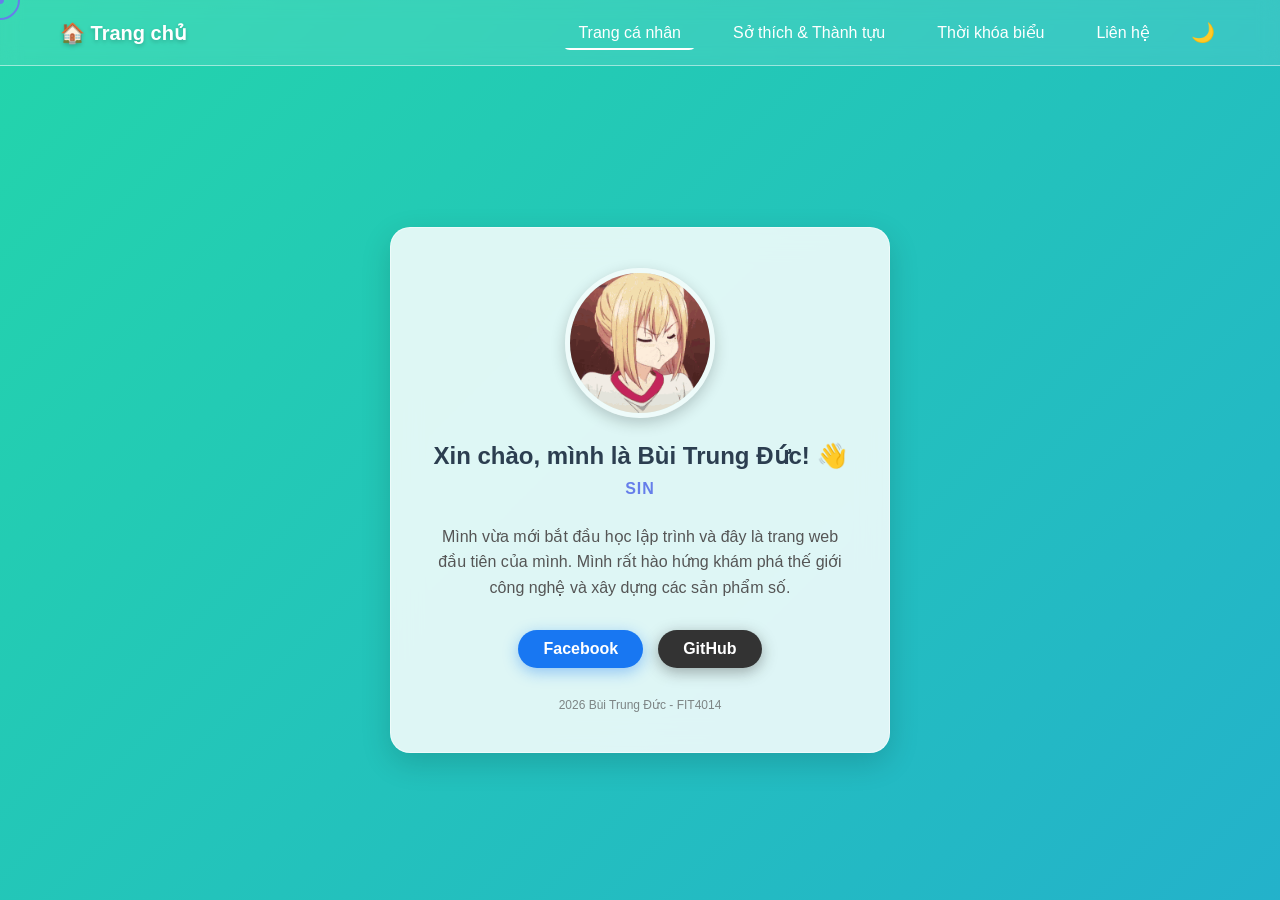
==== commit 50f196fe: "update" ====
--- a/index.html
+++ b/index.html
@@ -72,6 +72,27 @@
             height: 60px;
             background-color: rgba(102, 126, 234, 0.1);
             border-color: transparent;
+        }
+
+        /* --- SNOWFLAKE EFFECT --- */
+        .snowflake {
+            position: fixed;
+            pointer-events: none;
+            z-index: 9998;
+            opacity: 0;
+            animation: snowfall linear forwards;
+            user-select: none;
+        }
+
+        @keyframes snowfall {
+            0% {
+                opacity: 1;
+                transform: translateY(0) rotate(0deg) scale(1);
+            }
+            100% {
+                opacity: 0;
+                transform: translateY(150px) rotate(360deg) scale(0.5);
+            }
         }
 
         /* --- BACKGROUND ĐỘNG --- */
@@ -395,14 +416,84 @@
             });
 
 
-            // --- 2. ENTRANCE ANIMATION ---
+            // --- 2. SNOWFLAKE EFFECT ON HOVER LINKS ---
+            const snowflakes = ['❄', '❅', '❆', '✦', '✧', '⭐', '✨'];
+            let snowflakeInterval;
+
+            function createSnowflake(x, y) {
+                const snowflake = document.createElement('div');
+                snowflake.className = 'snowflake';
+                snowflake.textContent = snowflakes[Math.floor(Math.random() * snowflakes.length)];
+                
+                // Random size between 10px and 20px
+                const size = Math.random() * 10 + 10;
+                snowflake.style.fontSize = `${size}px`;
+                
+                // Set initial position
+                snowflake.style.left = `${x}px`;
+                snowflake.style.top = `${y}px`;
+                
+                // Random horizontal drift
+                const drift = (Math.random() - 0.5) * 100;
+                snowflake.style.setProperty('--drift', `${drift}px`);
+                
+                // Random animation duration between 1s and 2s
+                const duration = Math.random() * 1 + 1;
+                snowflake.style.animationDuration = `${duration}s`;
+                
+                // Random color (white or light blue)
+                const colors = ['#ffffff', '#e0f7ff', '#b3e5fc', '#81d4fa'];
+                snowflake.style.color = colors[Math.floor(Math.random() * colors.length)];
+                
+                document.body.appendChild(snowflake);
+                
+                // Remove after animation completes
+                setTimeout(() => {
+                    if (snowflake.parentNode) {
+                        snowflake.remove();
+                    }
+                }, duration * 1000);
+            }
+
+            function startSnowfall(element) {
+                const rect = element.getBoundingClientRect();
+                
+                // Create snowflakes at intervals
+                snowflakeInterval = setInterval(() => {
+                    const x = rect.left + Math.random() * rect.width;
+                    const y = rect.top + Math.random() * 10;
+                    createSnowflake(x, y);
+                }, 100); // Create a new snowflake every 100ms
+            }
+
+            function stopSnowfall() {
+                if (snowflakeInterval) {
+                    clearInterval(snowflakeInterval);
+                    snowflakeInterval = null;
+                }
+            }
+
+            // Add snowfall effect to all <a> tags
+            const allLinks = document.querySelectorAll('a');
+            allLinks.forEach(link => {
+                link.addEventListener('mouseenter', (e) => {
+                    startSnowfall(link);
+                });
+                
+                link.addEventListener('mouseleave', () => {
+                    stopSnowfall();
+                });
+            });
+
+
+            // --- 3. ENTRANCE ANIMATION ---
             const container = document.getElementById('tilt-card');
             setTimeout(() => {
                 container.classList.add('visible');
             }, 100);
 
 
-            // --- 3. TYPING EFFECT ---
+            // --- 4. TYPING EFFECT ---
             const textElement = document.getElementById('typing-text');
             const textToType = "Sinh viên năm nhất ngành CNTT";
             let charIndex = 0;
@@ -420,7 +511,7 @@
             setTimeout(typeWriter, 800);
 
 
-            // --- 4. SMART NAVBAR (Hide on scroll down, show on scroll up) ---
+            // --- 5. SMART NAVBAR (Hide on scroll down, show on scroll up) ---
             let lastScrollTop = 0;
             const navbar = document.getElementById('navbar');
 
@@ -438,7 +529,7 @@
             });
 
 
-            // --- 5. DARK MODE TOGGLE ---
+            // --- 6. DARK MODE TOGGLE ---
             const themeBtn = document.getElementById('theme-btn');
             const body = document.body;
             
@@ -459,7 +550,7 @@
             });
 
 
-            // --- 6. 3D TILT EFFECT FOR CARD ---
+            // --- 7. 3D TILT EFFECT FOR CARD ---
             // Only active on desktop
             if (window.matchMedia("(min-width: 769px)").matches) {
                 container.addEventListener('mousemove', (e) => {
